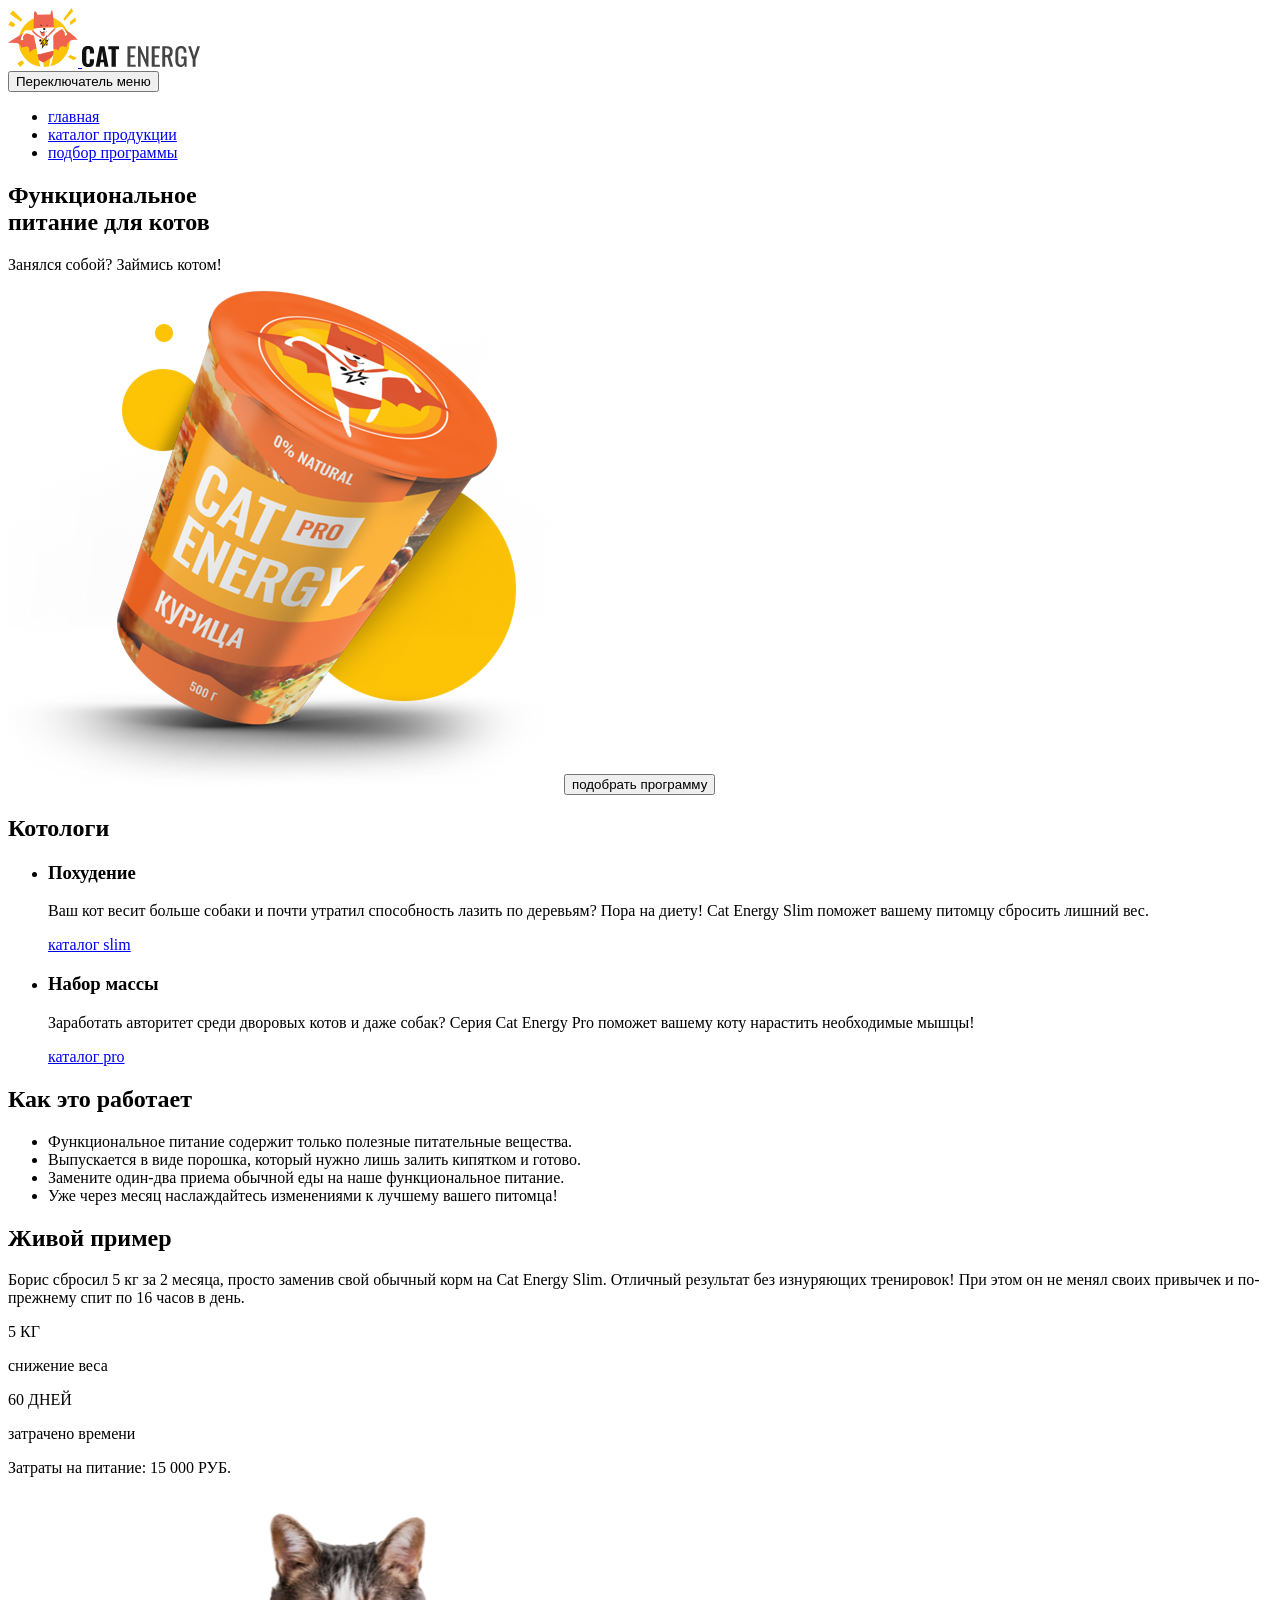
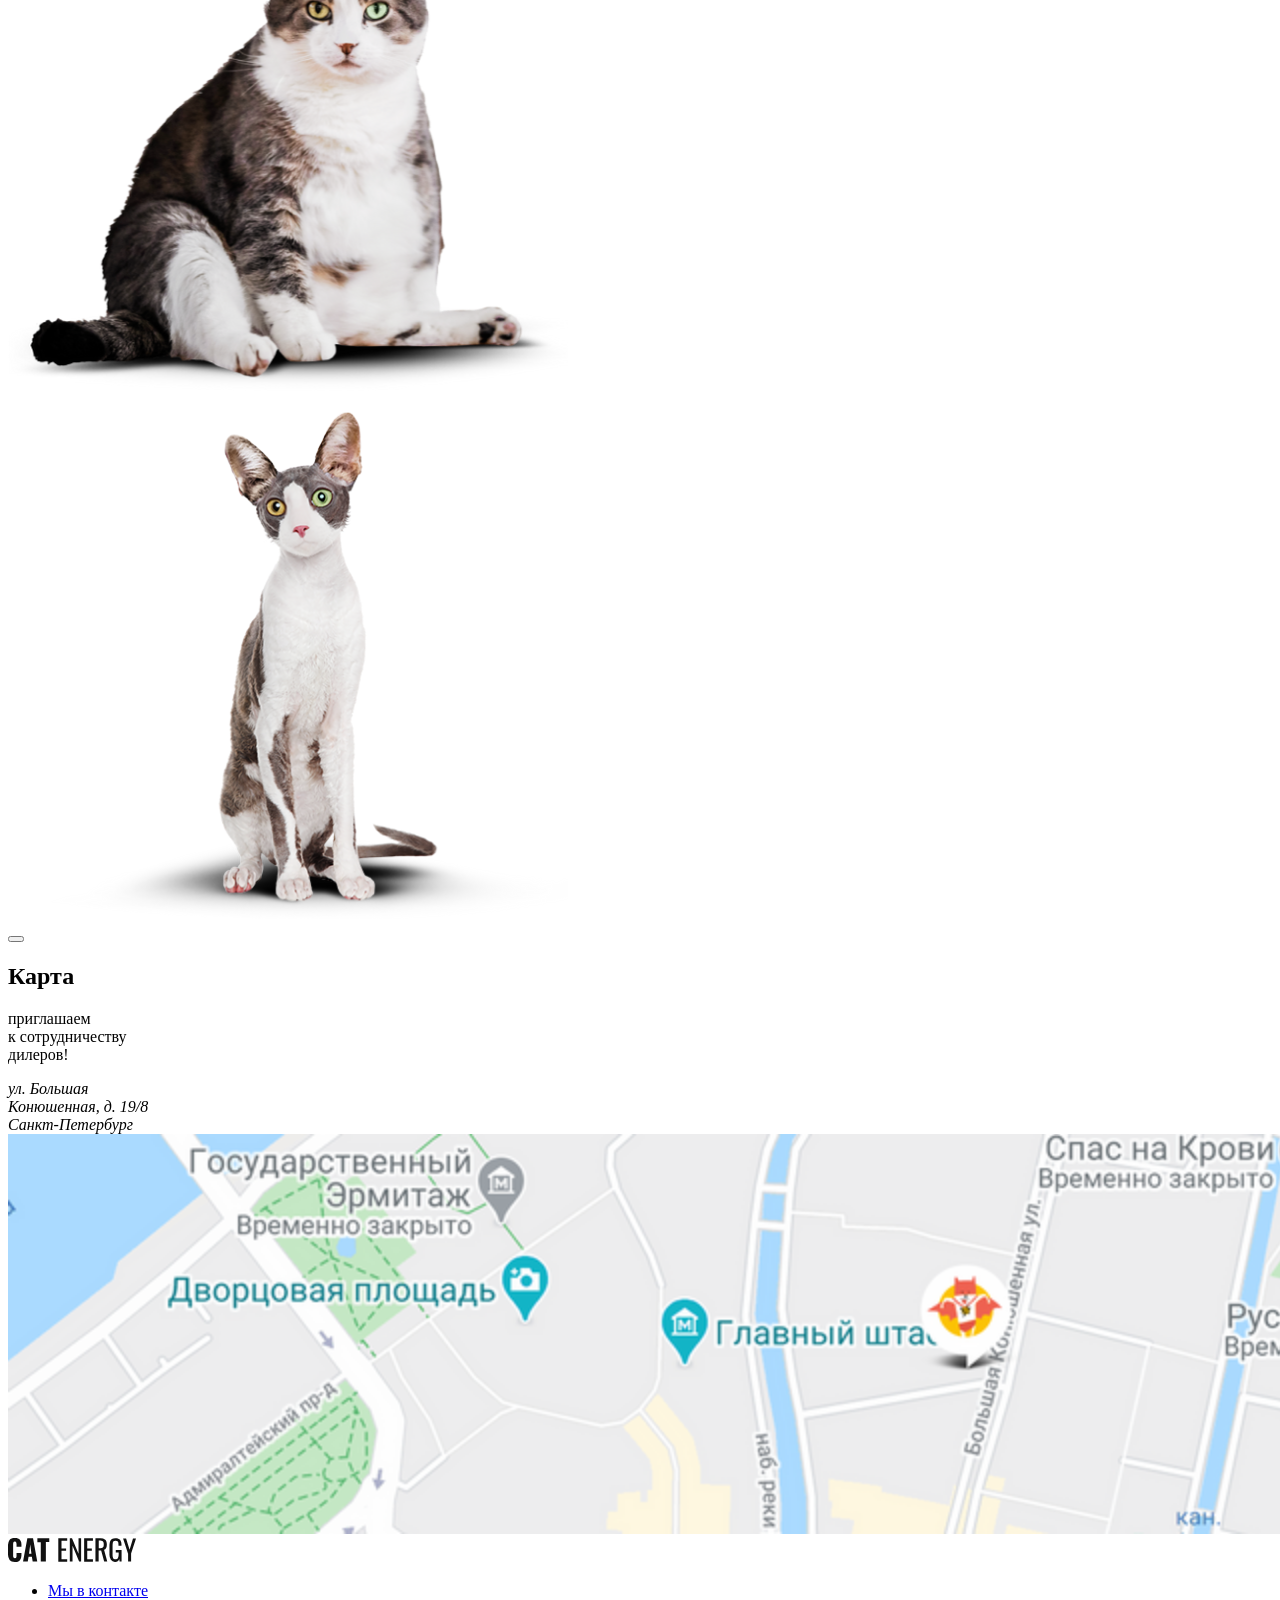
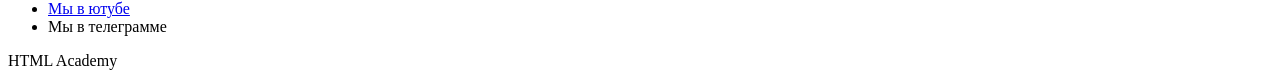
==== source/index.html @ d43487a7 "адаптивно делает микросетку hero-блоку и шапке" ====
<!DOCTYPE html>
<html class="page" lang="ru">

<head>
  <meta charset="UTF-8">
  <title>cat-energy</title>
  <meta name="viewport" content="width=device-width,initial-scale=1">
  <link rel="stylesheet" href="styles/styles.css">
  <script src="scripts/index.js" defer></script>
  <link rel="icon" href="favicon.ico"> <!-- 32×32 -->
  <link rel="icon" href="icons/favicon.svg" type="image/svg+xml">
  <link rel="apple-touch-icon" href="favicons/apple-icon-180x180.png"> <!-- 180×180 -->
  <link rel="manifest" href="manifest.webmanifest">
</head>

<body class="page__body">
  <header class="header">
    <div class="container">
      <nav class="main-nav main-nav__toggle--on">
        <div class="main-nav__logo-container">
          <a class="main-nav__logo-link" href="#">
            <picture>
              <source media="(min-width: 1200px)" width="70" height="59" type="image/svg+xml" srcset="images/cat-logo-desktop.svg">
              <source media="(min-width: 768px)" width="60" height="50" type="image/svg+xml" srcset="images/cat-logo-tablet.svg">
              <img class="header__logo-img" src="images/cat-logo-mobile.svg" alt="логотип сайта" width="33" height="38">
            </picture>
          </a>
          <a class="header__logo-text-link" href="#">
            <picture>
              <source media="(min-width:1200px)" width="118" height="21" type="image/svg+xml" srcset="images/cat-logo-text-desktop.svg">
              <img class="header__logo-text logo-text" src="images/cat-logo-text.svg" alt="текстовый логотип сайта" width="101" height="18">
            </picture>
          </a> <!-- узнать как сделать одной фоткой  -->
        </div>
        <button class="main-nav__toggle" type="button">
          <span class="visually-hidden">
            Переключатель меню
          </span>
        </button>
        <ul class="main-nav__list"> <!-- временно -->
          <li class="main-nav__item main-nav__item--active ">
            <a href="#">
              главная
            </a>
          </li>
          <li class="main-nav__item ">
            <a href="catalog.html">
              каталог продукции
            </a>
          </li>
          <li class="main-nav__item ">
            <a href="#">
              подбор программы
            </a>
          </li>
        </ul>
      </nav>
    </div>
  </header>
  <main class="main-container">
    <section class="choose">
      <div class="container">
        <div class="choose__description">
          <h1 class="choose__title">
            Функциональное <br>
            питание для котов
          </h1>
          <p class="choose__slogon">
            Занялся собой? Займись котом!
          </p>
        </div>
        <picture>
          <source media="(min-width:1200px)" width="552" height="499" type="image/png" srcset="images/cat-feed-desktop@1x.png 1x, images/cat-feed-desktop@2x.png 2x">
          <source media="(min-width:768px)" width="709" height="609" srcset="images/cat-feed-tablet@1x.jpg 1x, images/cat-feed-tablet@2x.jpg 2x" type="image/jpeg">
          <img class="choose__img" src="images/cat-feed-mobile@1x.png" alt="фото корма от магазина" width="280" height="270" srcset="images/cat-feed-mobile@2x.png 2">
        </picture>
        <a class="choose__button-link">
          <button class="choose__button button" type="button">
            подобрать программу
          </button>
        </a>
      </div>
    </section>
    <section class="catalogs">
      <div class="container">
        <h2 class="visually-hidden">
          Котологи
        </h2>
        <ul class="catalogs__list">
          <li class="catalogs__item">
            <h3 class="catalogs__title catalogs__title--thin">
              Похудение
            </h3>
            <p class="catalogs__description">
              Ваш кот весит больше собаки и
              почти утратил способность лазить
              по деревьям? Пора на диету! Cat
              Energy Slim поможет вашему
              питомцу сбросить лишний вес.
            </p>
            <a class="catalogs__link" href="#">каталог slim</a>
          </li>
          <li class="catalogs__item">
            <h3 class="catalogs__title catalogs__title--massive">
              Набор массы
            </h3>
            <p class="catalogs__description">
              Заработать авторитет среди
              дворовых котов и даже собак?
              Серия Cat Energy Pro поможет
              вашему коту нарастить
              необходимые мышцы!
            </p>
            <a class="catalogs__link" href="#">каталог pro</a>
          </li>
        </ul>
      </div>
    </section>
    <section class="advantages">
      <div class="container">
        <h2 class="advantages__title">
          Как это работает
        </h2>
        <ul class="advantages__list">
          <li class="advantages__item advantages__item--nutritious">
            Функциональное питание
            содержит только полезные
            питательные вещества.
          </li>
          <li class="advantages__item advantages__item--water">
            Выпускается в виде порошка,
            который нужно лишь залить
            кипятком и готово.
          </li>
          <li class="advantages__item advantages__item--food">
            Замените один-два приема
            обычной еды на наше
            функциональное питание.
          </li>
          <li class="advantages__item advantages__item--time">
            Уже через месяц
            наслаждайтесь изменениями
            к лучшему вашего питомца!
          </li>
        </ul>
      </div>
    </section>
    <section class="example">
      <div class="container">
        <div class="example__simple-container">
          <h2 class="example__title">
            Живой пример
          </h2>
          <p class="example__description">
            Борис сбросил 5 кг за 2 месяца, просто заменив свой
            обычный корм на Cat Energy Slim.
            Отличный результат без изнуряющих тренировок! При этом он не менял своих привычек
            и по-прежнему спит по 16 часов в день.
          </p>
          <div class="example__container-description">
            <div class="example__indicators">
              <div class="example__indicator example-indicator">
                <p>
                  5 КГ
                </p>
                <span>
                  снижение веса
                </span>
              </div>
              <div class="example__indicator example-indicator">
                <p>
                  60 ДНЕЙ
                </p>
                <span>
                  затрачено времени
                </span>
              </div>
            </div>
            <p class="example__expenses">
              <span> Затраты на питание:</span> <span>15 000 РУБ.</span>
            </p>
          </div>
        </div>
        <div class="example__slids">
          <div class="example__slide">
            <picture>
              <source media="(min-width:768px)" width="560" height="512" srcset="images/thick-cat-example@1x.png 1x, images/thick-cat-example@2x.png 2x" type="image/png">
              <img class="example__slide-img" src="images/thick-cat-example-mobile@1x.png" width="280" height="256" alt="Кот до похудения" srcset="images/thick-cat-example-mobile@2x.png 2x">
              <picture>
          </div>
          <div class="example__slide">
            <picture>
              <source media="(min-width:768px)" width="560" height="512" srcset="images/skinny-cat-example@1x.png 1x, images/skinny-cat-example@2x.png 2x" type="image/png">
              <img class="example__slide-img" src="images/skinny-cat-example-mobile@1x.png" width="280" height="256" alt="Кот после похудения" srcset="images/skinny-cat-example-mobile@2x.png 2x">
            </picture>
          </div>
          <button class="example__slides-button button" type="button">
        </div>
      </div>
    </section>
    <section class="location">
      <div class="container">
        <h2 class="visually-hidden">Карта</h2>
        <div class="location__conteiner-description">
          <p class="location__description">
            приглашаем <br>к сотрудничеству <br>дилеров!
          </p>
          <address class="location__adress">
            ул. Большая <br>
            Конюшенная, д. 19/8 <br>
            Санкт-Петербург <br>
          </address>
        </div>
      </div>
      <picture>
        <source media="(min-width:1200px)" width="1440" height="400" srcset="images/map-desktop@1x.png 1x, images/map-desktop@2x.png 2x" type="image/png">
        <source media="(min-width:768px)" width="768" height="400" srcset="images/map-tablet@1x.png 1x, images/map-tablet@2x.png 2x" type="image/png">
        <img class="location__map" src="images/map-mobile@1x.jpg" srcset="images/map-mobile@2x.jpg 2x" width="320" height="362" alt="карта питера с отмеченным магазином">
      </picture>
    </section>
  </main>
  <footer class="main-footer">
    <div class="container">
      <a class="main-footer__logo-text-link logo-text" href="#">
        <img class="main-footer__logo-text" src="images/cat-logo-text-footer.svg" alt="текстовый логотип сайта" width="128" height="24">
      </a>
      <ul class="social-list main-footer__social-list">
        <li class="social-list__item">
          <a class="social-list__link social-list-link--vkontakte" href="#">
            <span class="visually-hidden">Мы в контакте</span>
          </a>
        </li>
        <li class="social-list__item">
          <a class="social-list__link social-list-link--youtube" href="#">
            <span class="visually-hidden">Мы в ютубе</span>
          </a>
        </li>
        <li class="social-list__item">
          <a class="social-list__link social-list-link--telegram" hтзref="#">
            <span class="visually-hidden">Мы в телеграмме</span>
          </a>
        </li>
      </ul>
      <a class="main-footer__logo-link main-footer-logo-link">
        HTML Academy
      </a>
    </div>
  </footer>

  <script src="script.js"></script>
</body>

</html>
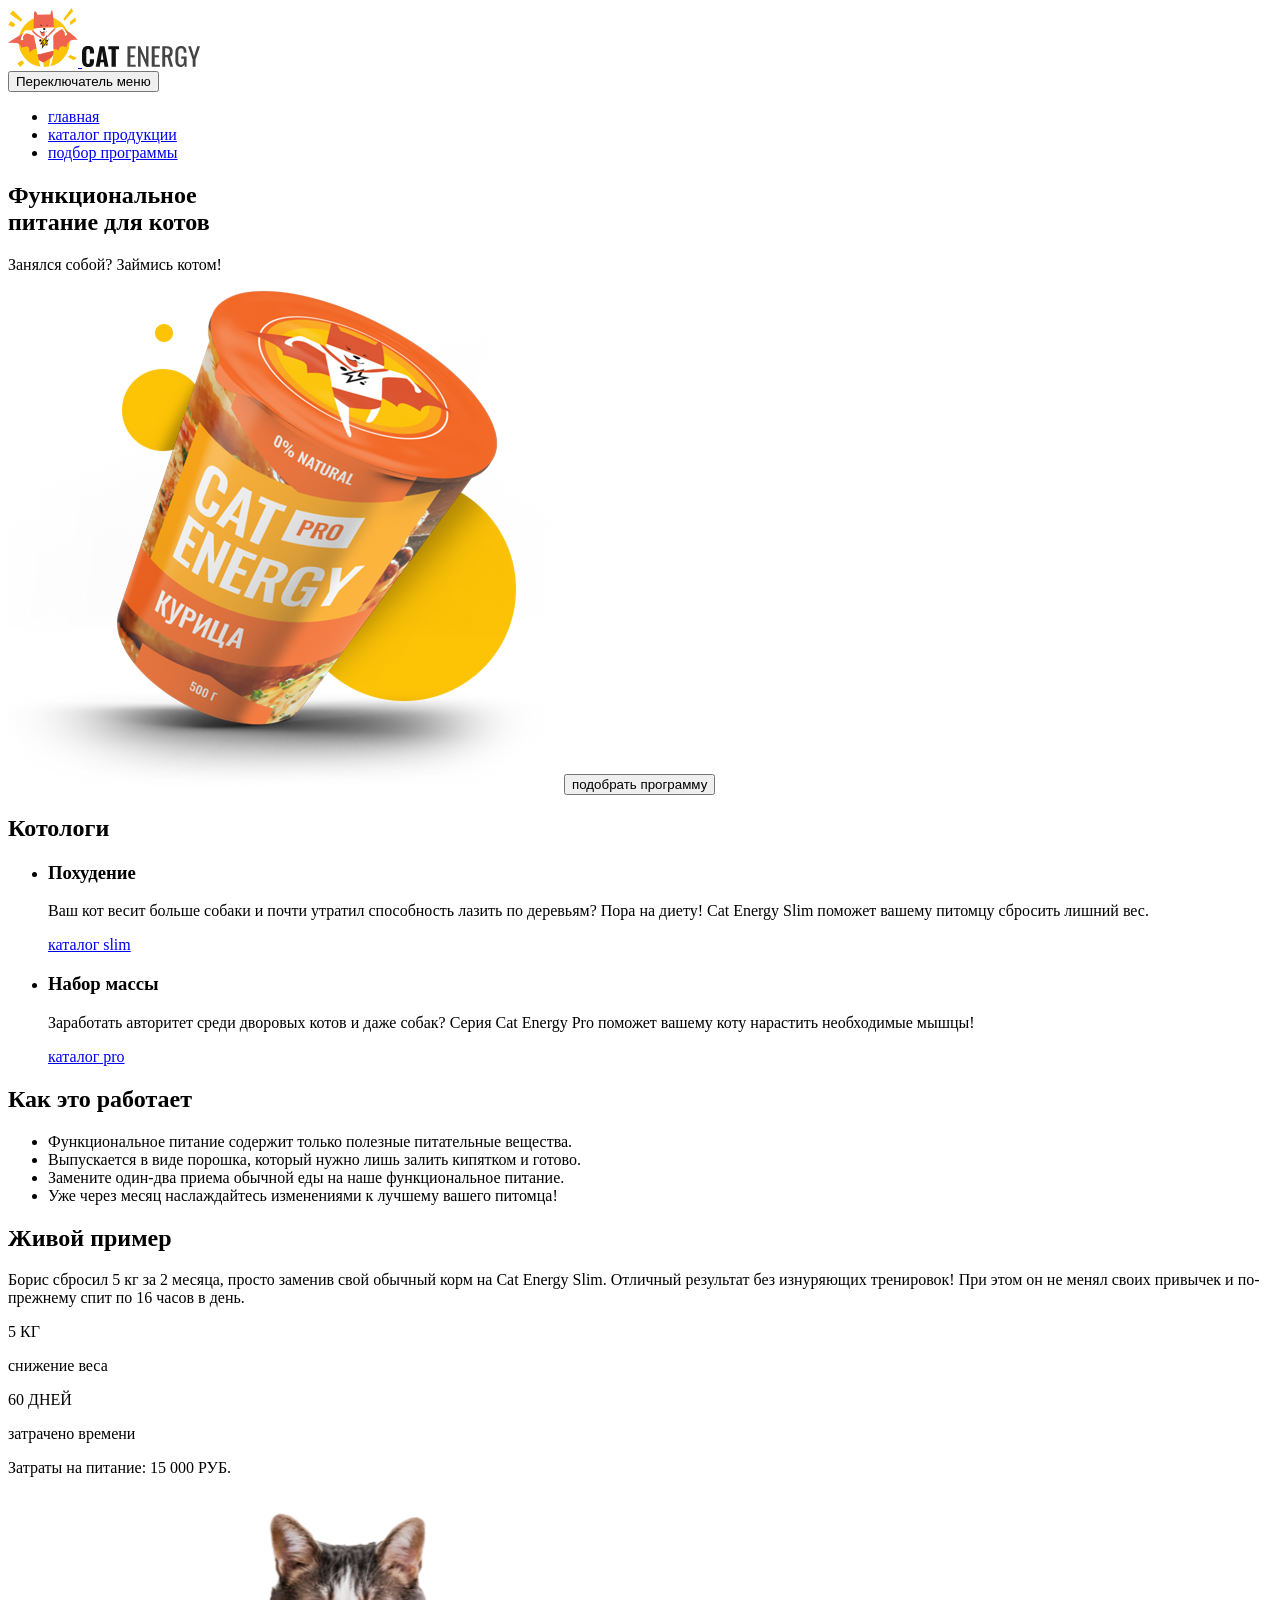
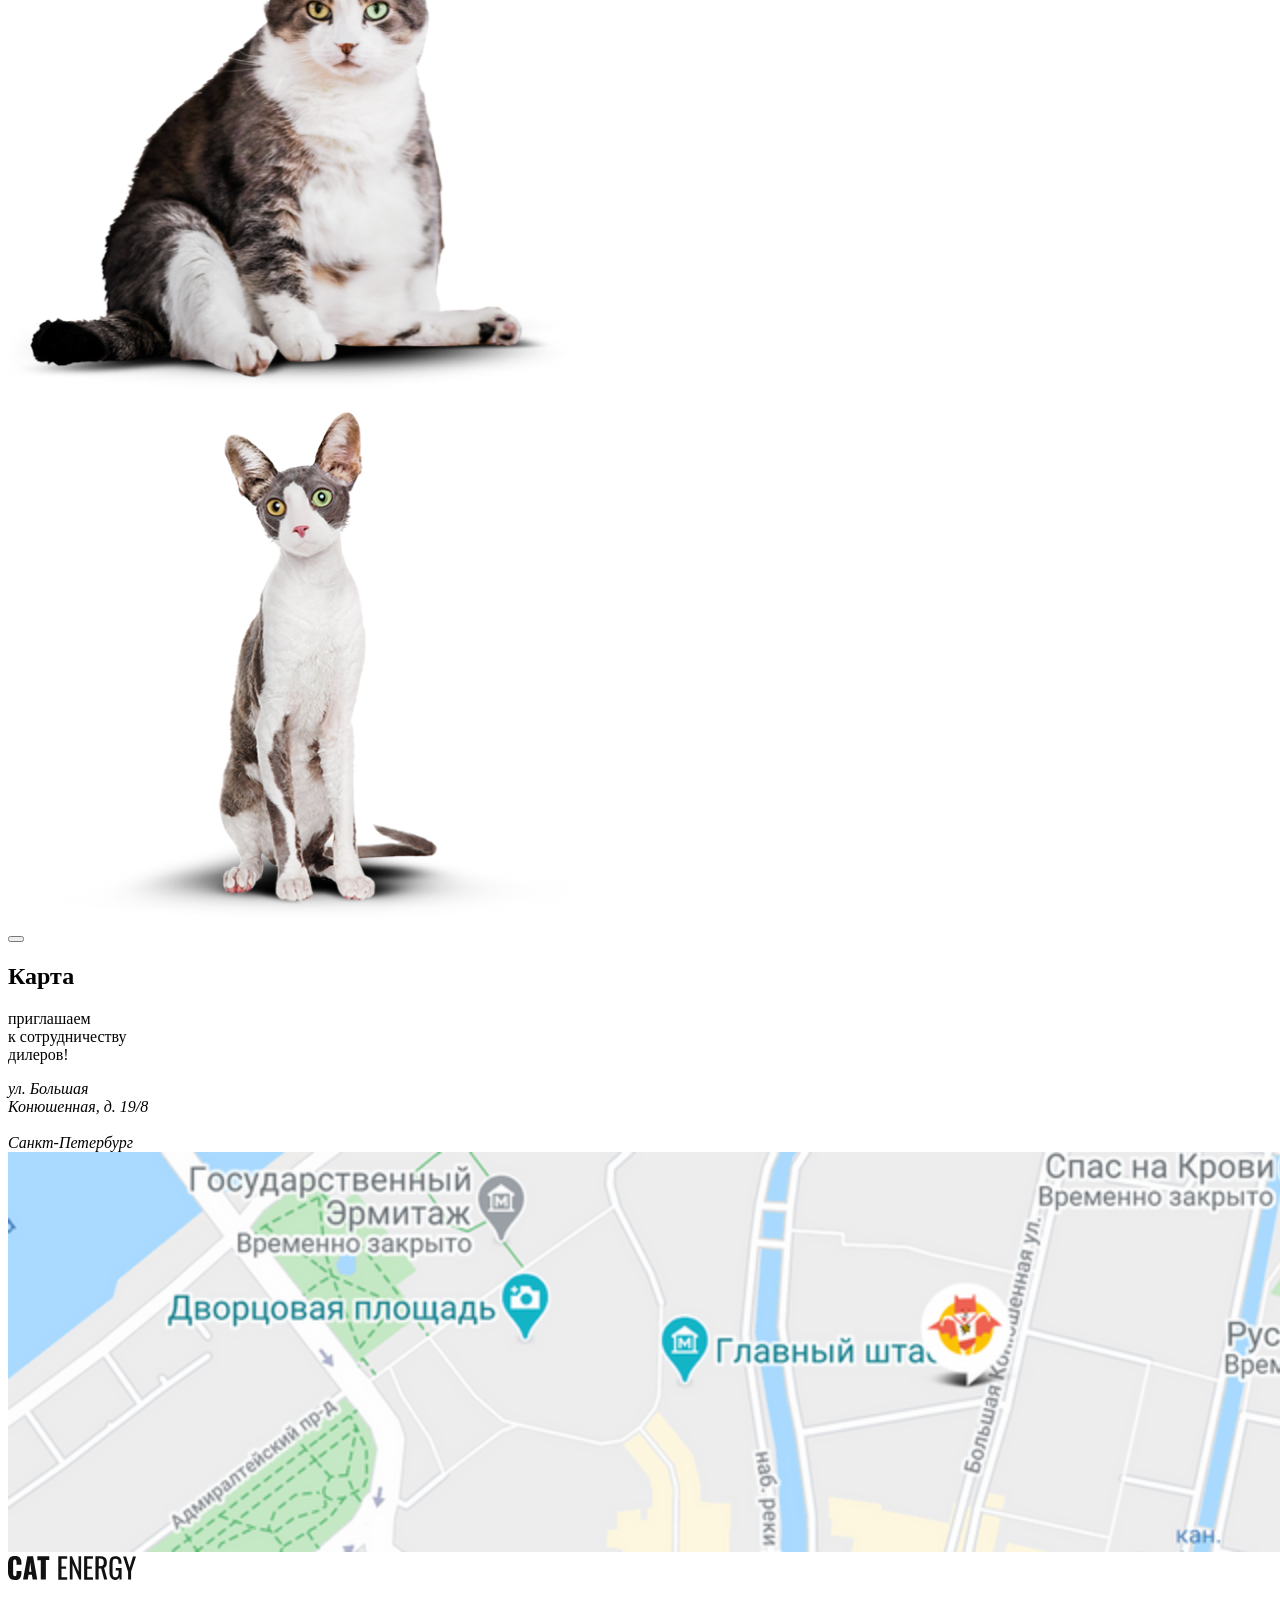
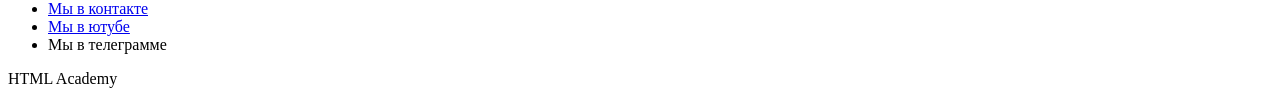
==== commit 5e9d212d: "доделывает микросетку страницы  основной" ====
--- a/source/index.html
+++ b/source/index.html
@@ -208,7 +208,8 @@
           <address class="location__adress">
             ул. Большая <br>
             Конюшенная, д. 19/8 <br>
-            Санкт-Петербург <br>
+            <br>
+            Санкт-Петербург
           </address>
         </div>
       </div>
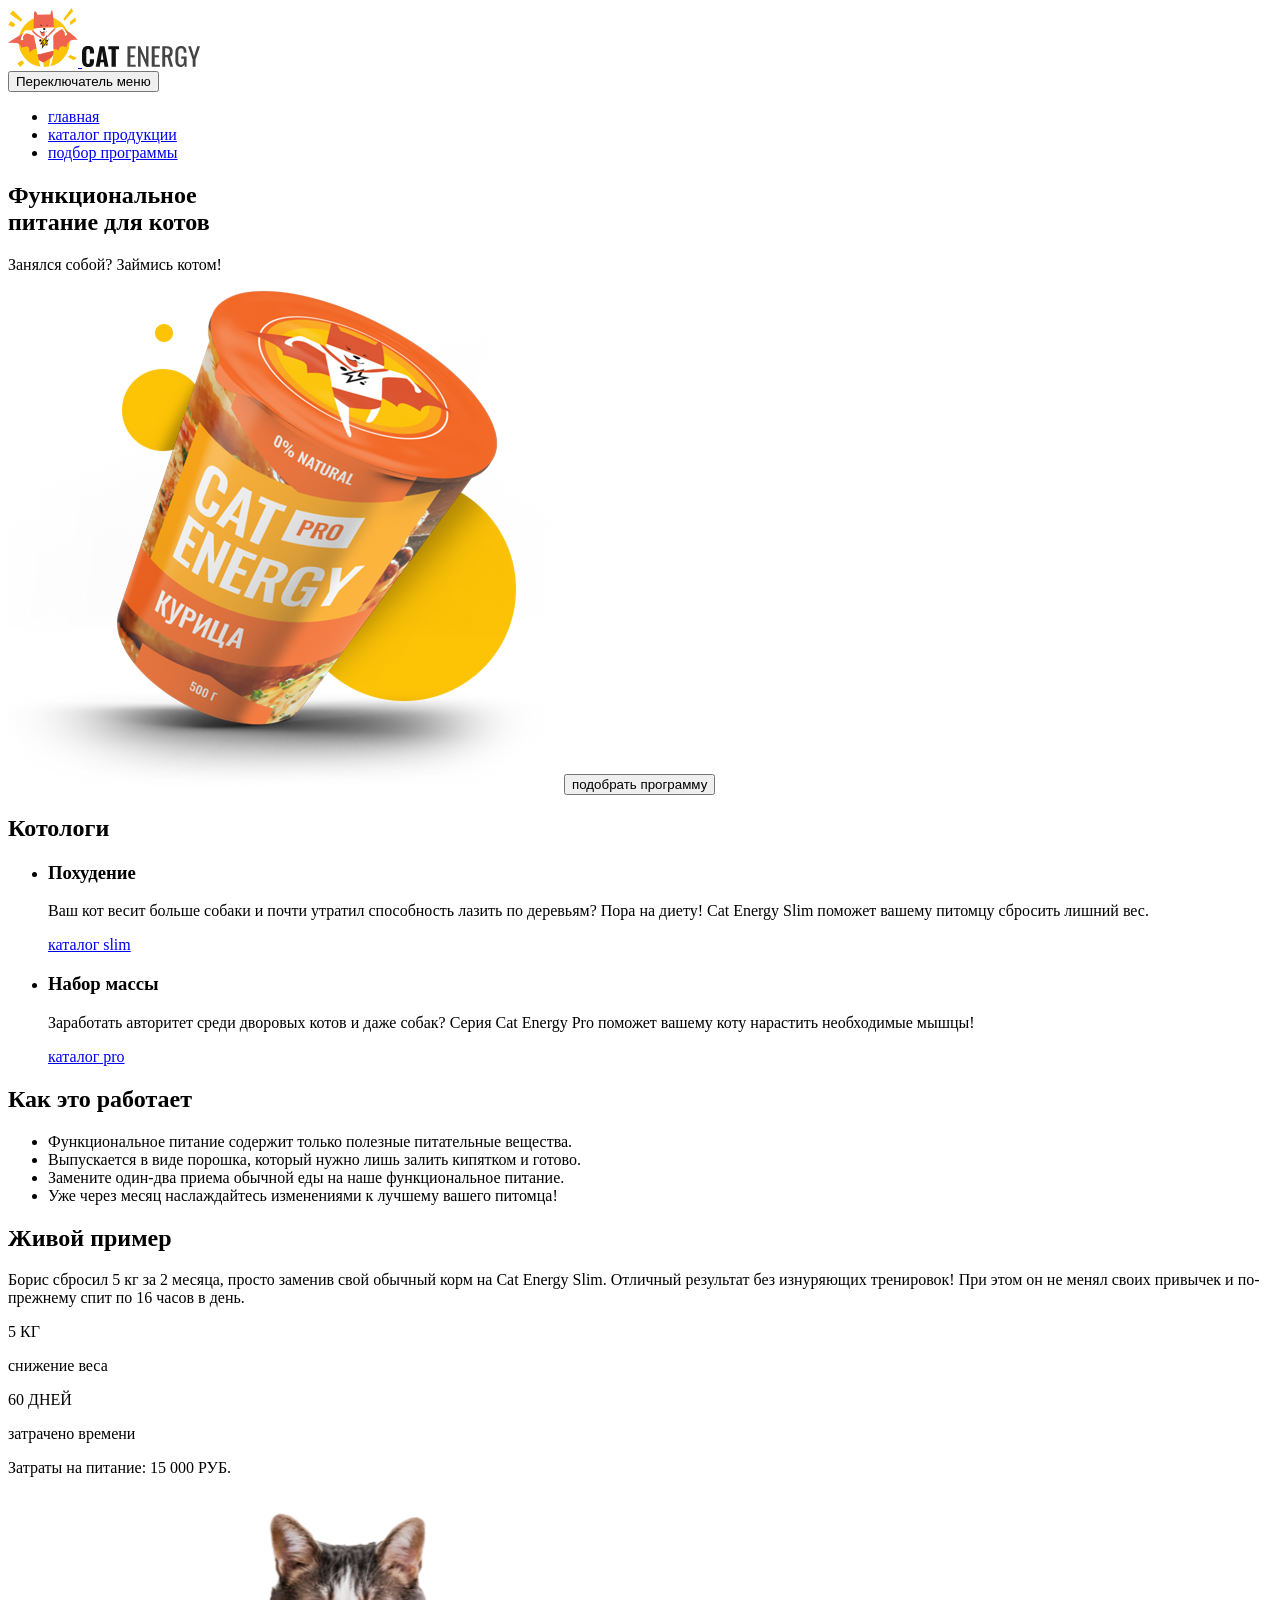
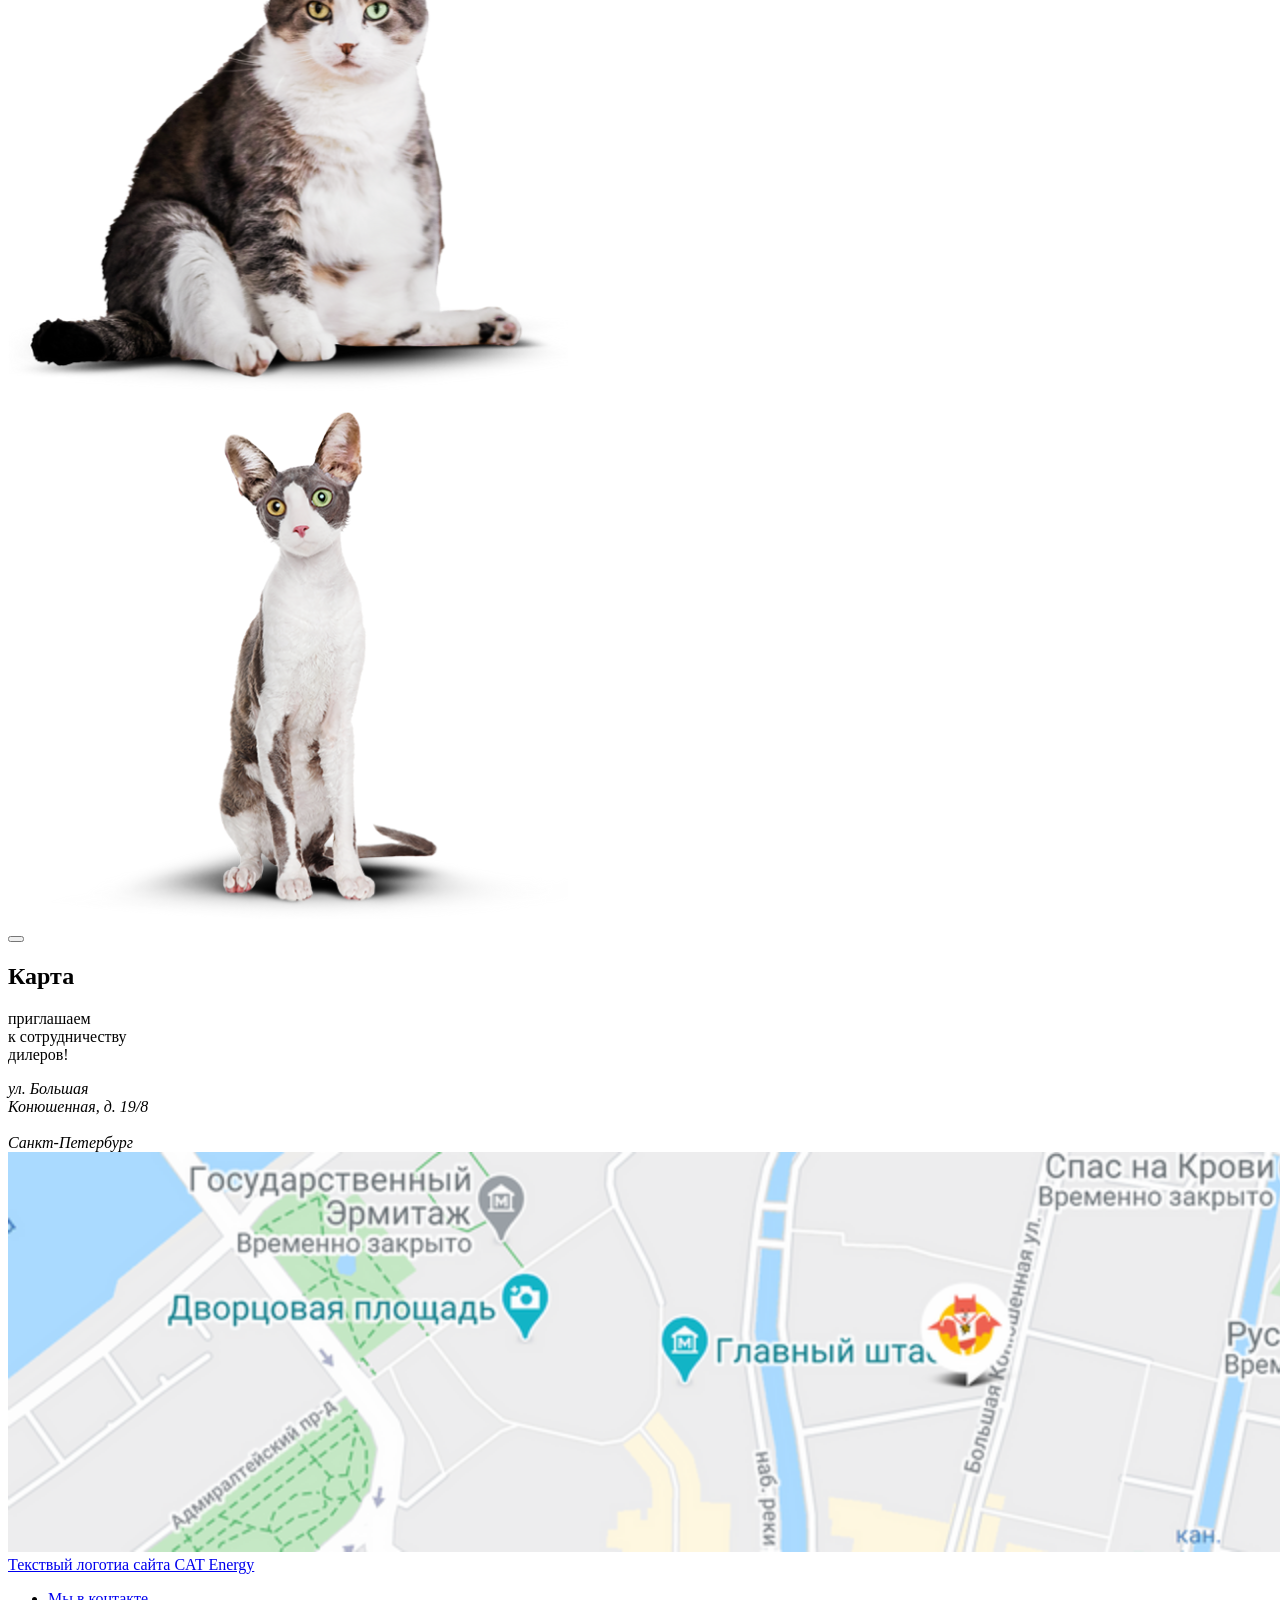
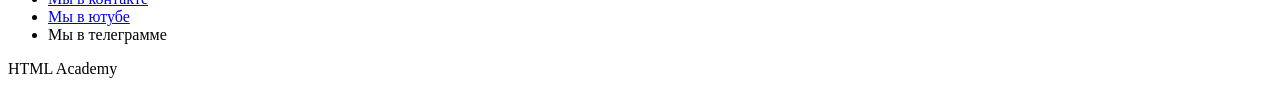
==== commit 19f22a2c: "дает состояние элементом на главной и странице каталога" ====
--- a/source/index.html
+++ b/source/index.html
@@ -16,7 +16,7 @@
 <body class="page__body">
   <header class="header">
     <div class="container">
-      <nav class="main-nav main-nav__toggle--on">
+      <nav class="main-nav main-nav--on">
         <div class="main-nav__logo-container">
           <a class="main-nav__logo-link" href="#">
             <picture>
@@ -186,15 +186,15 @@
             <picture>
               <source media="(min-width:768px)" width="560" height="512" srcset="images/thick-cat-example@1x.png 1x, images/thick-cat-example@2x.png 2x" type="image/png">
               <img class="example__slide-img" src="images/thick-cat-example-mobile@1x.png" width="280" height="256" alt="Кот до похудения" srcset="images/thick-cat-example-mobile@2x.png 2x">
-              <picture>
+            </picture>
           </div>
-          <div class="example__slide">
+          <div class="example__slide example__slide--before">
             <picture>
               <source media="(min-width:768px)" width="560" height="512" srcset="images/skinny-cat-example@1x.png 1x, images/skinny-cat-example@2x.png 2x" type="image/png">
               <img class="example__slide-img" src="images/skinny-cat-example-mobile@1x.png" width="280" height="256" alt="Кот после похудения" srcset="images/skinny-cat-example-mobile@2x.png 2x">
             </picture>
           </div>
-          <button class="example__slides-button button" type="button">
+          <button class="example__slides-button button" type="button"></button>
         </div>
       </div>
     </section>
@@ -223,7 +223,7 @@
   <footer class="main-footer">
     <div class="container">
       <a class="main-footer__logo-text-link logo-text" href="#">
-        <img class="main-footer__logo-text" src="images/cat-logo-text-footer.svg" alt="текстовый логотип сайта" width="128" height="24">
+        <span class="visually-hidden">Текствый логотиа сайта CAT Energy</span>
       </a>
       <ul class="social-list main-footer__social-list">
         <li class="social-list__item">
@@ -247,8 +247,6 @@
       </a>
     </div>
   </footer>
-
-  <script src="script.js"></script>
 </body>
 
 </html>
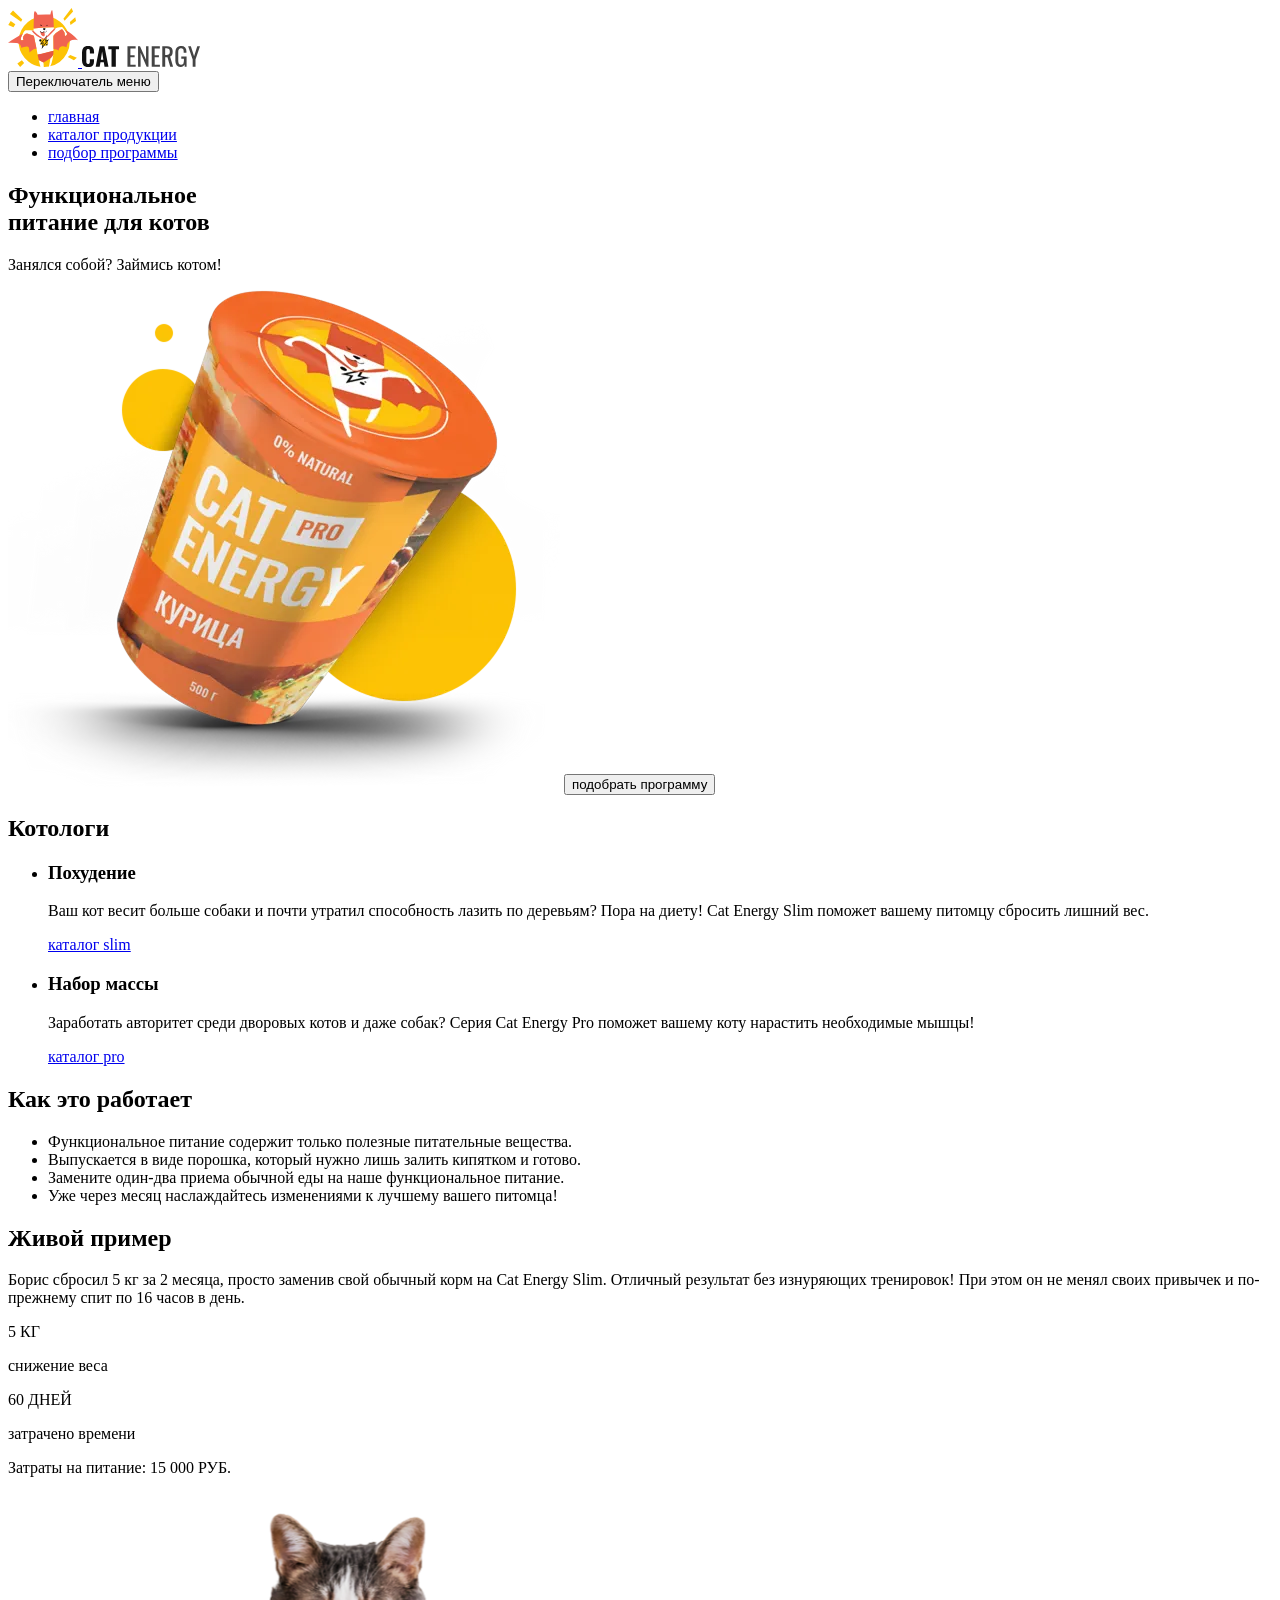
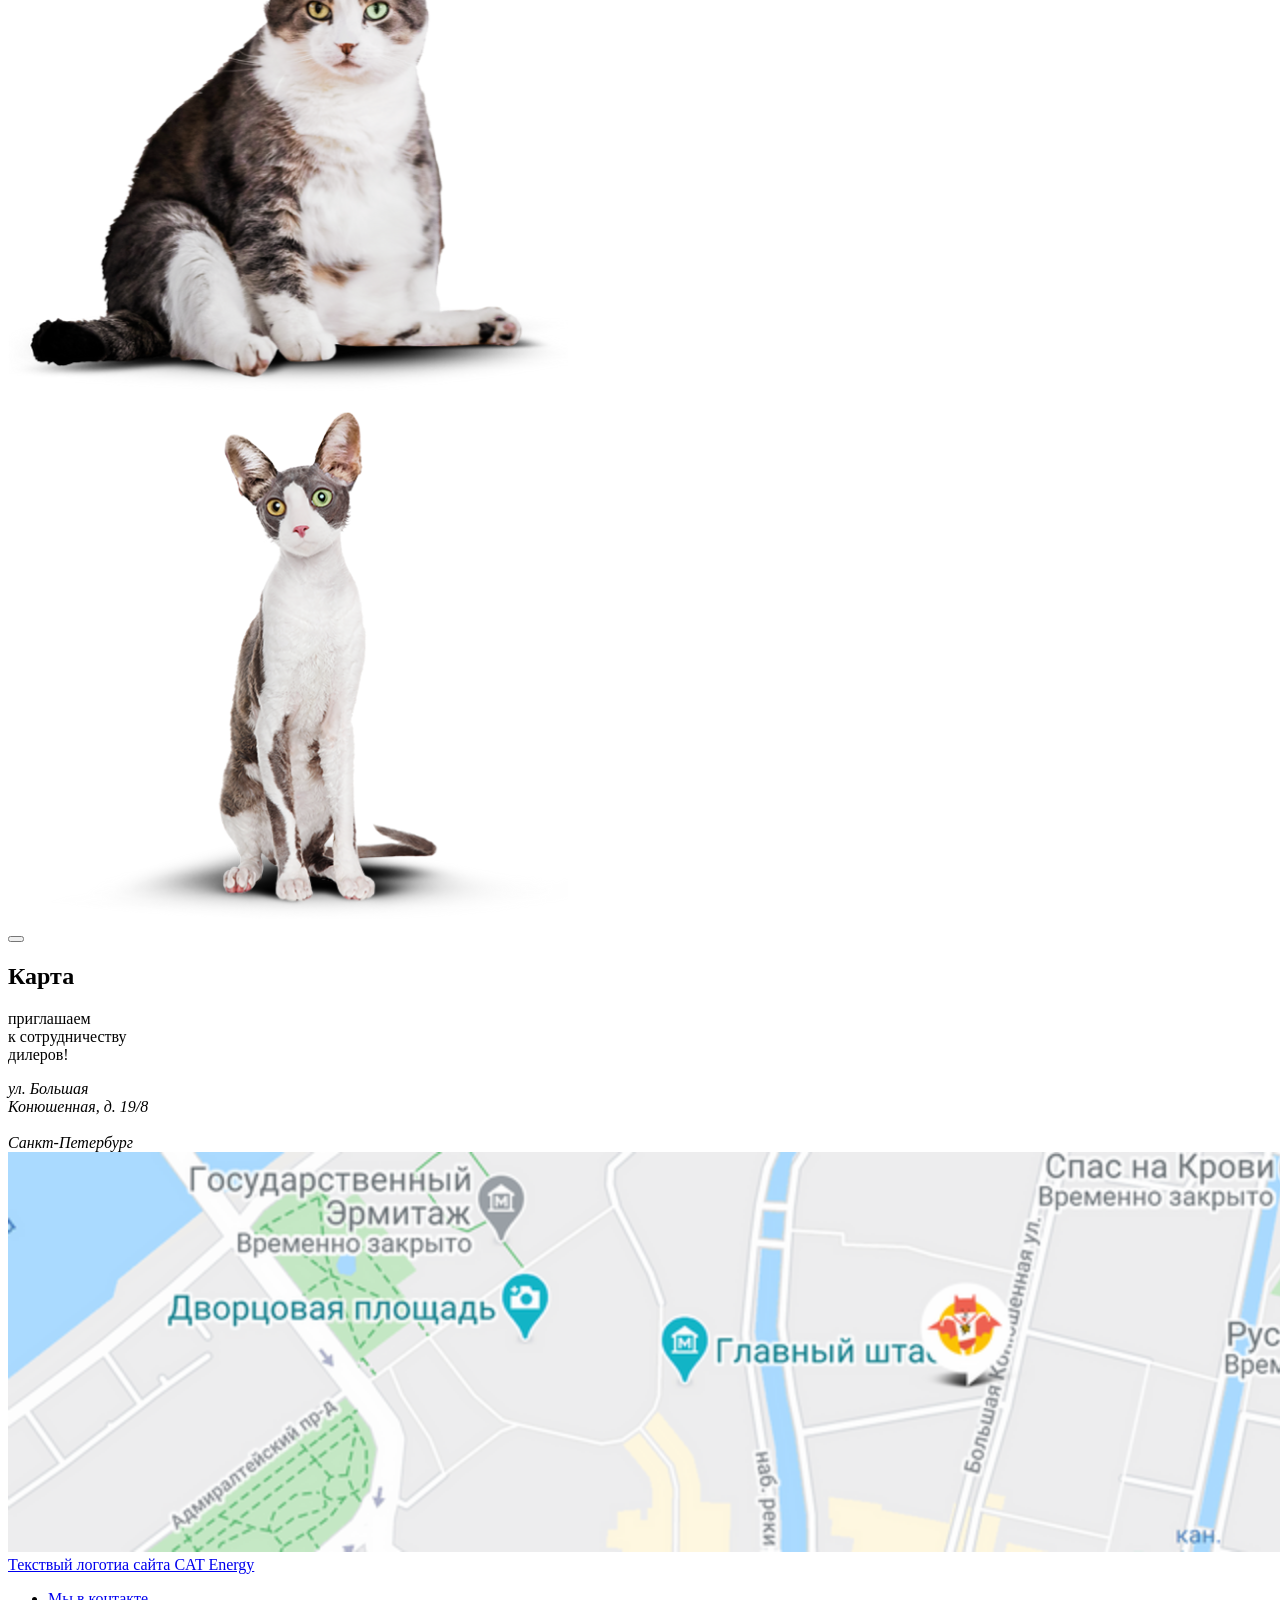
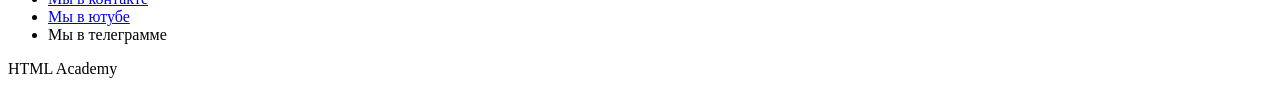
==== commit fdc33edf: "подключает формат webp к одной фотке" ====
--- a/source/index.html
+++ b/source/index.html
@@ -70,6 +70,10 @@
           </p>
         </div>
         <picture>
+          <source type="image/webp" media="(min-width:1200px)" width="552" height="499" srcset="images/cat-feed-desktop@1x.webp 1x, images/cat-feed-desktop@2x.webp 2x">
+          <source type="image/webp" media="(min-width:768px)" width="709" height="609" srcset="images/cat-feed-tablet@1x.webp 1x, images/cat-feed-tablet@2x.webp 2x">
+          <source type="image/webp" width="280" height="270" srcset="images/cat-feed-mobile@1x.webp 1x, images/cat-feed-mobile@2x.webp 2x">
+
           <source media="(min-width:1200px)" width="552" height="499" type="image/png" srcset="images/cat-feed-desktop@1x.png 1x, images/cat-feed-desktop@2x.png 2x">
           <source media="(min-width:768px)" width="709" height="609" srcset="images/cat-feed-tablet@1x.jpg 1x, images/cat-feed-tablet@2x.jpg 2x" type="image/jpeg">
           <img class="choose__img" src="images/cat-feed-mobile@1x.png" alt="фото корма от магазина" width="280" height="270" srcset="images/cat-feed-mobile@2x.png 2">
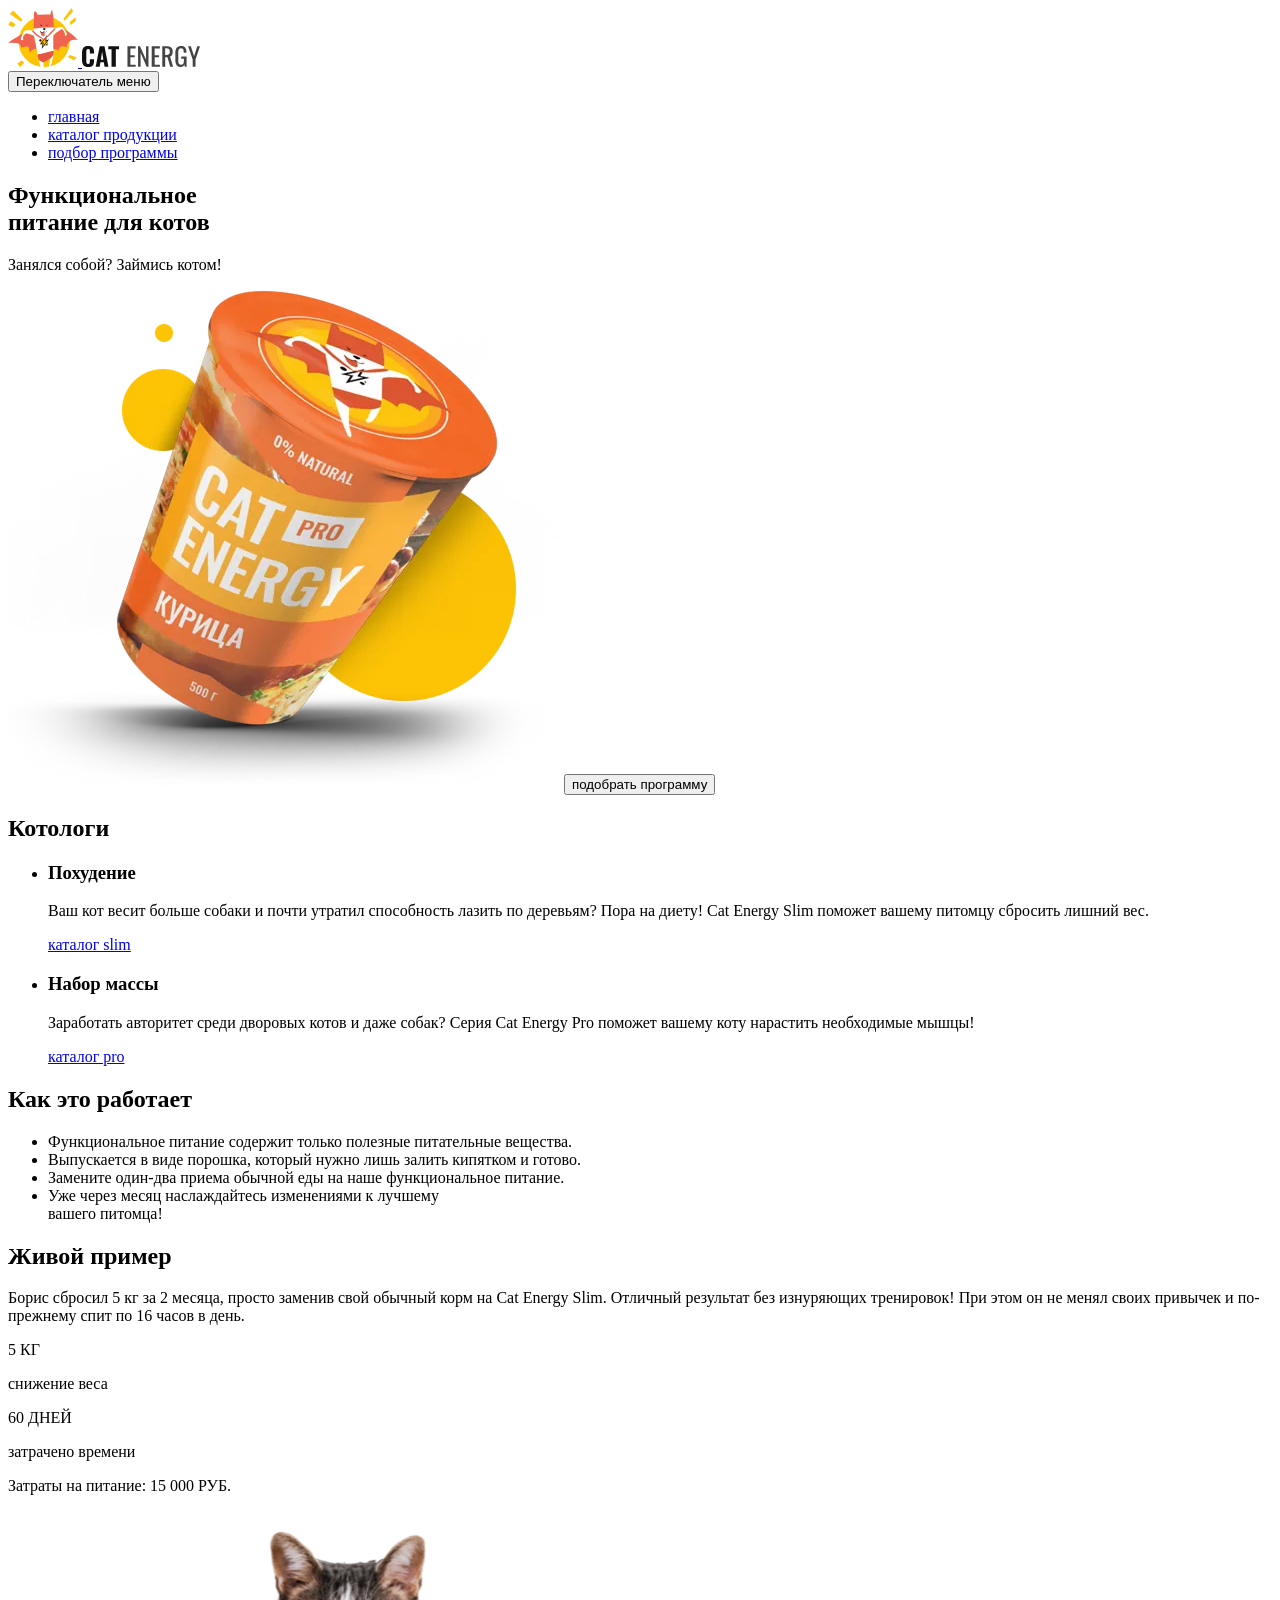
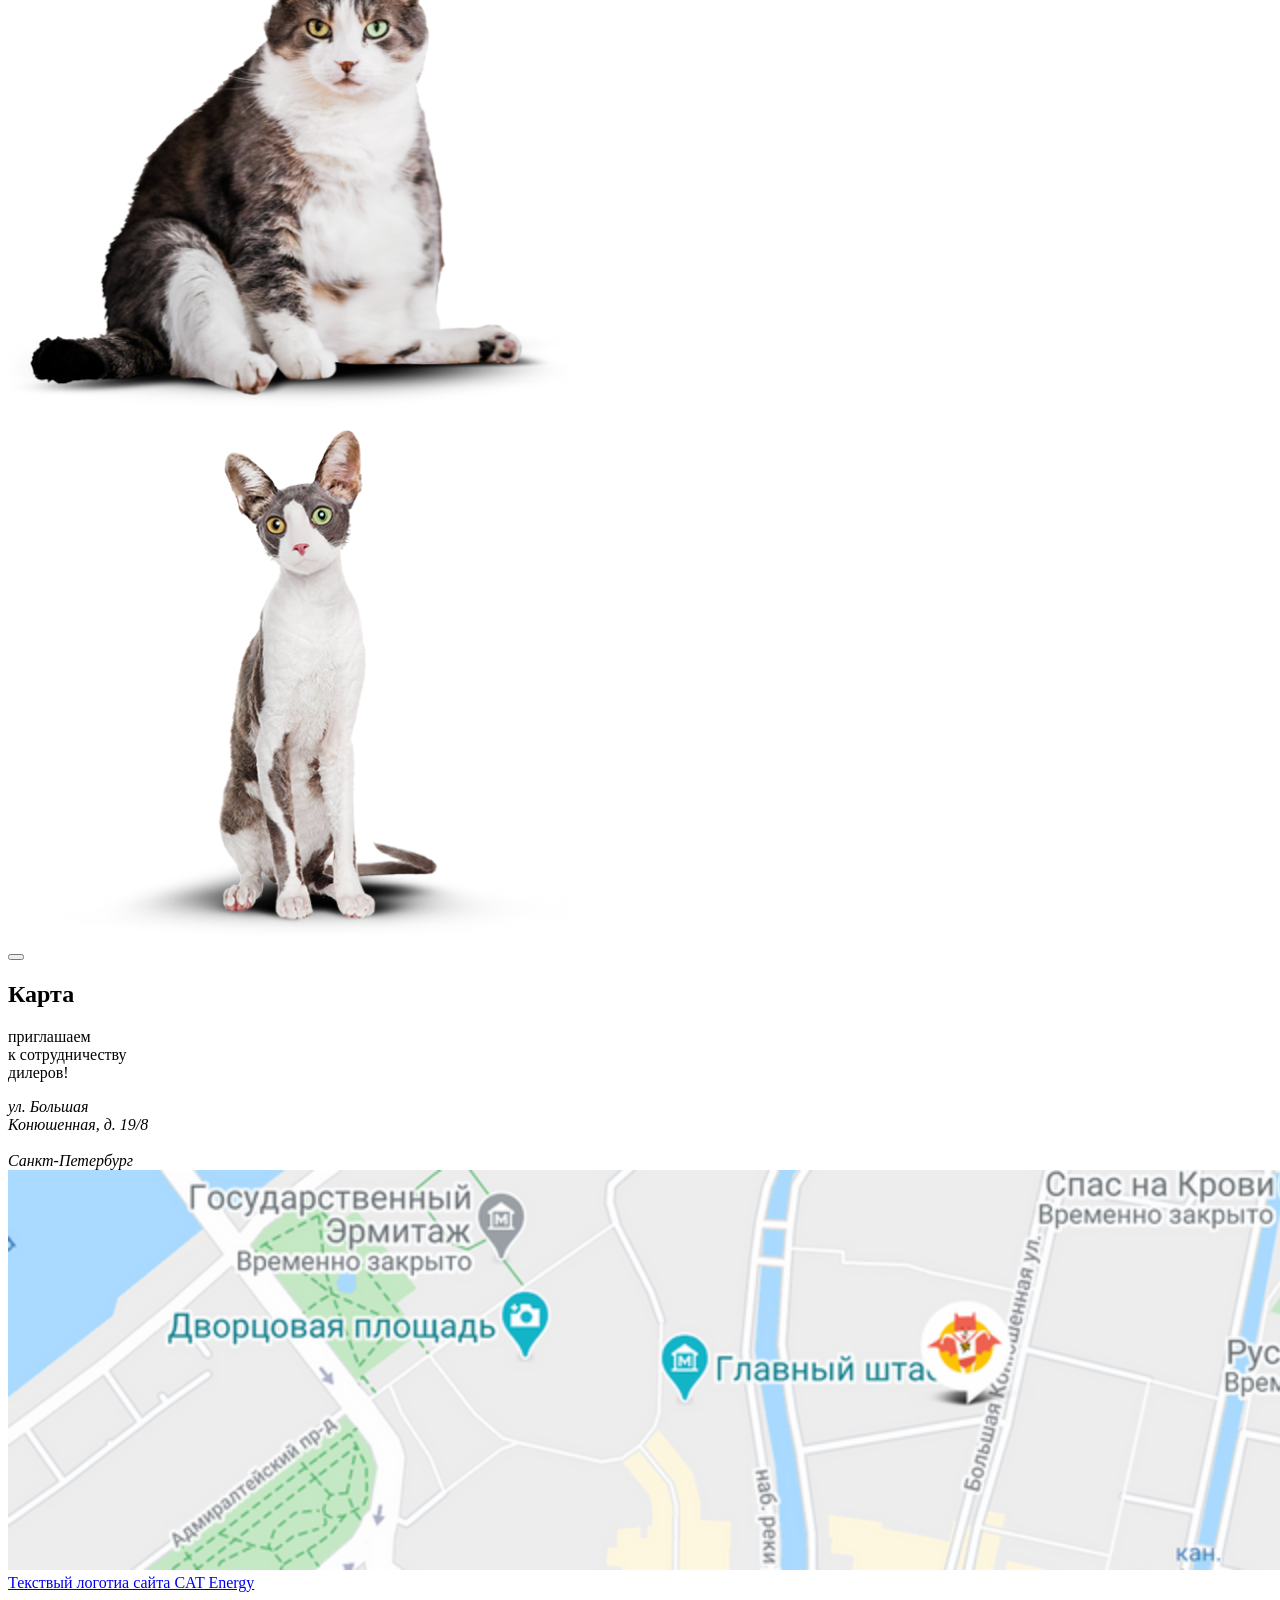
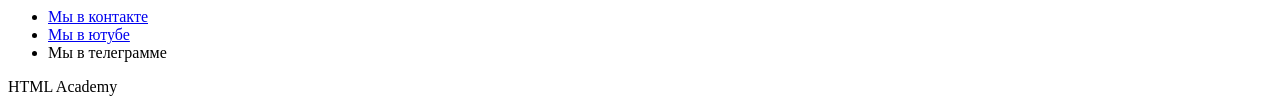
==== commit 86bf8924: "подгоняет под pixel perfect планшетную версию сайта" ====
--- a/source/index.html
+++ b/source/index.html
@@ -115,7 +115,7 @@
               вашему коту нарастить
               необходимые мышцы!
             </p>
-            <a class="catalogs__link" href="#">каталог pro</a>
+            <a class="catalogs__link catalogs__link--massive" href="#">каталог pro</a>
           </li>
         </ul>
       </div>
@@ -144,7 +144,7 @@
           <li class="advantages__item advantages__item--time">
             Уже через месяц
             наслаждайтесь изменениями
-            к лучшему вашего питомца!
+            к лучшему <br>вашего питомца!
           </li>
         </ul>
       </div>
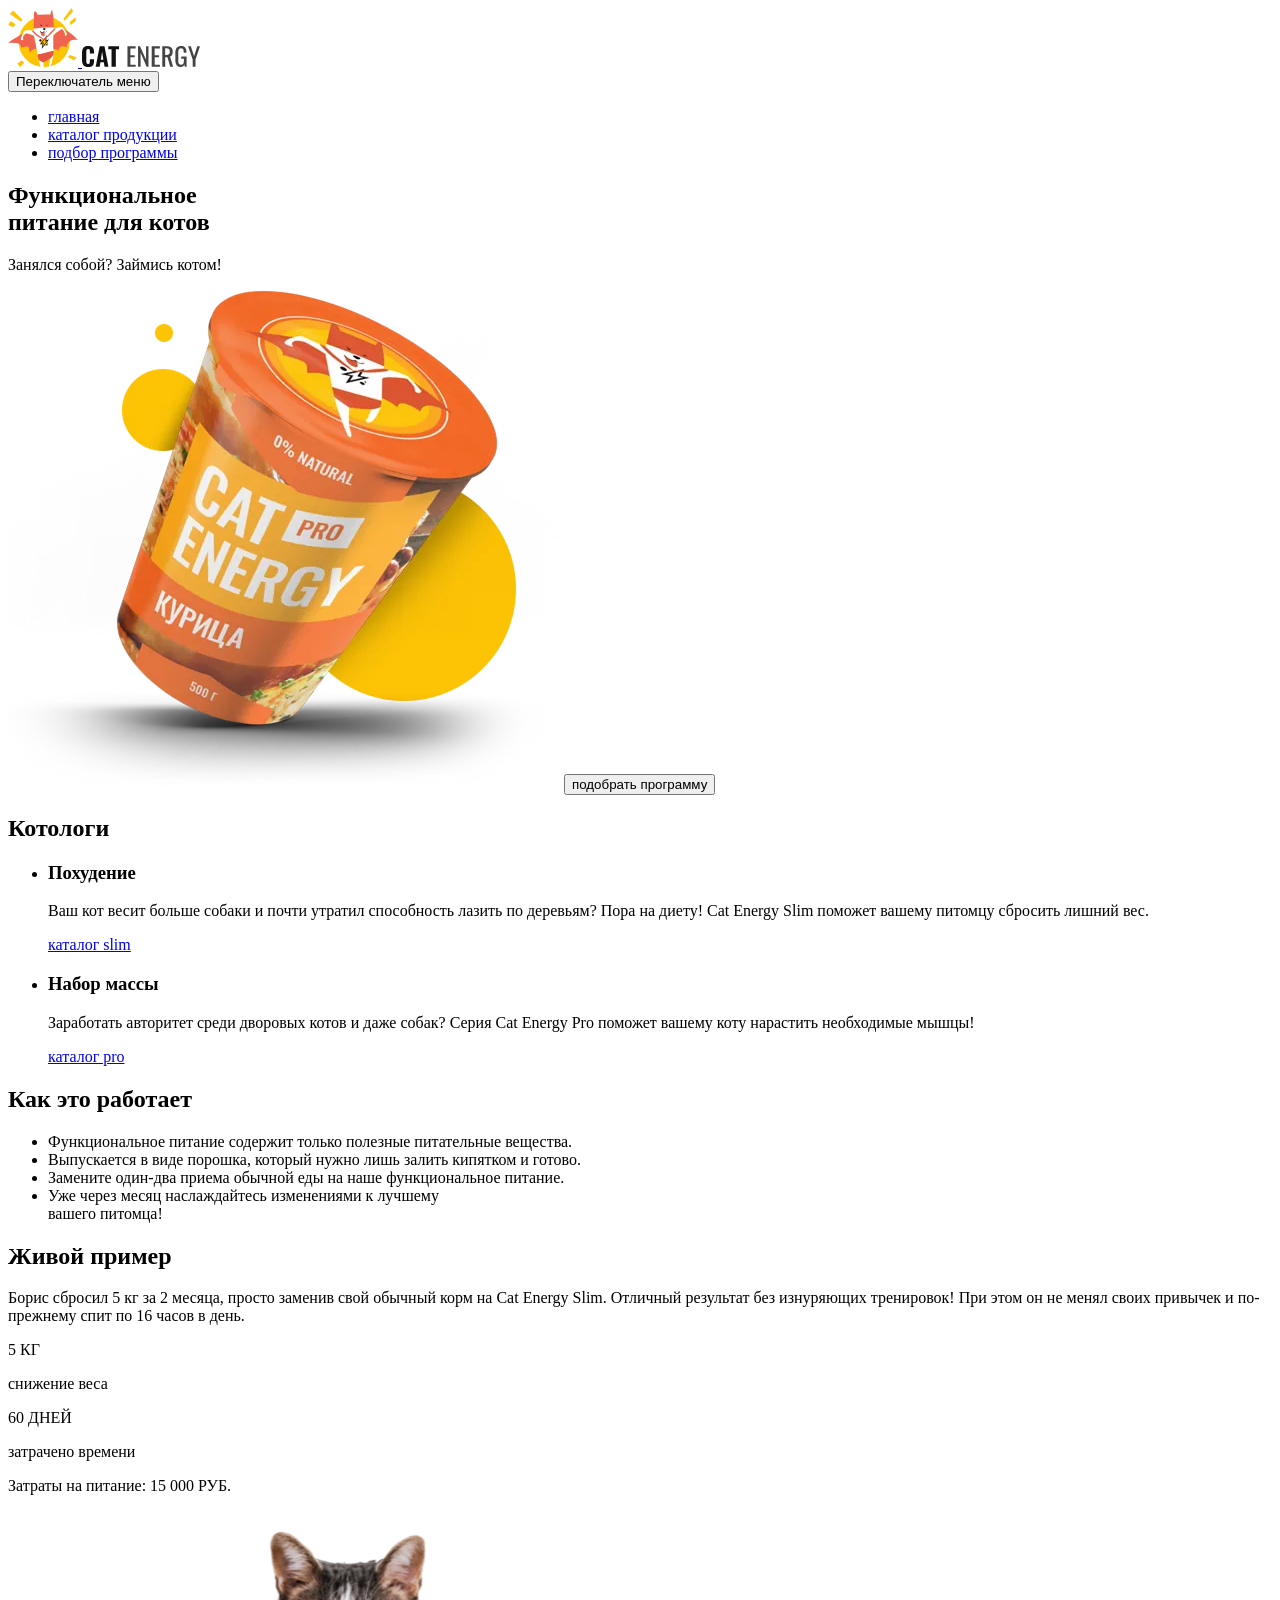
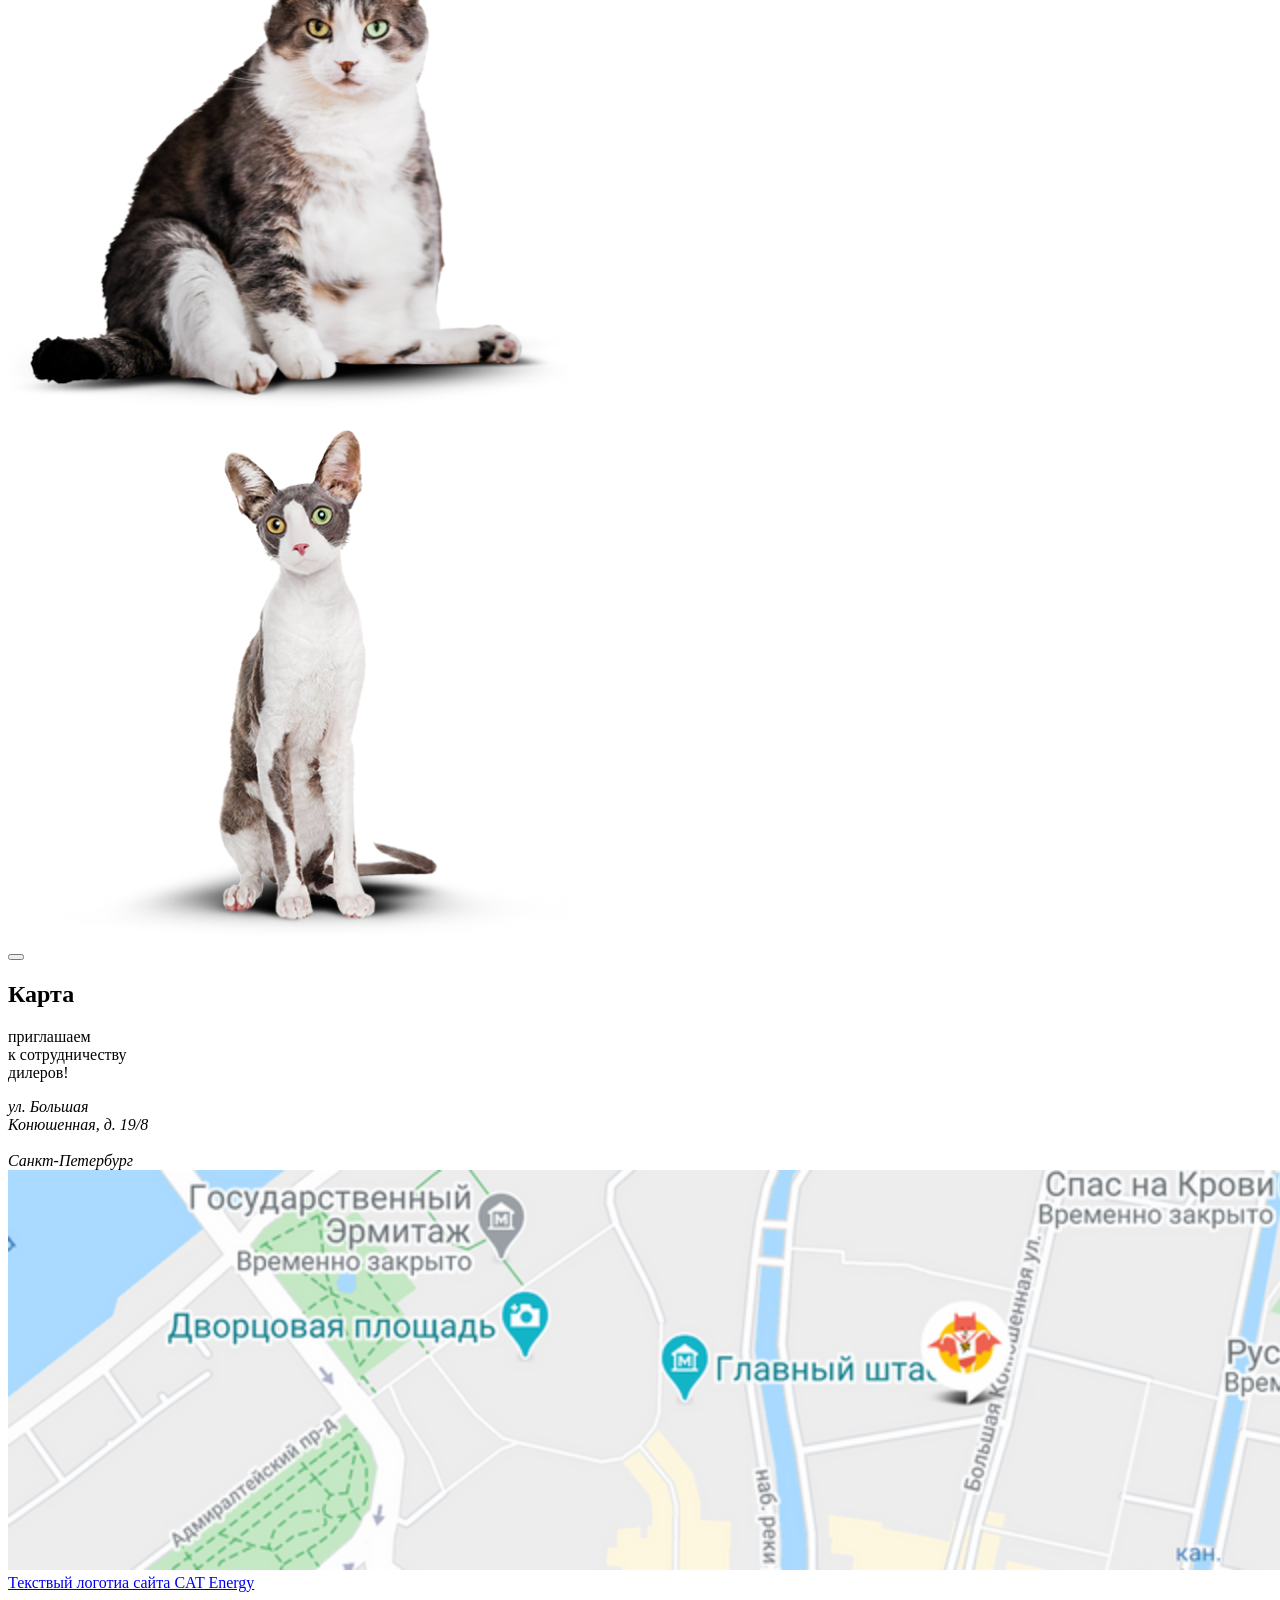
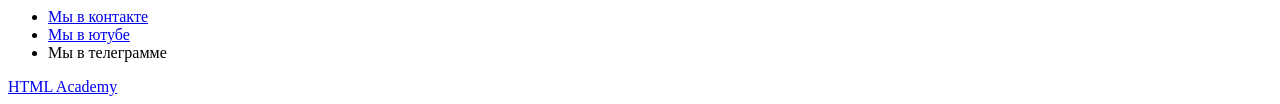
==== commit 8c2d7f6d: "форматирует код" ====
--- a/source/index.html
+++ b/source/index.html
@@ -7,18 +7,20 @@
   <meta name="viewport" content="width=device-width,initial-scale=1">
   <link rel="stylesheet" href="styles/styles.css">
   <script src="scripts/index.js" defer></script>
-  <link rel="icon" href="favicon.ico"> <!-- 32×32 -->
+  <link rel="icon" href="favicon.ico">
   <link rel="icon" href="icons/favicon.svg" type="image/svg+xml">
-  <link rel="apple-touch-icon" href="favicons/apple-icon-180x180.png"> <!-- 180×180 -->
+  <link rel="apple-touch-icon" href="favicons/apple-icon-180x180.png">
   <link rel="manifest" href="manifest.webmanifest">
+  <link rel="preload" href="fonts/lato/Lato-Regular.woff2" as="font" type="font/woff2" crossorigin="anonymous">
+  <link rel="preload" href="fonts/oswald/oswaldregular.woff2" as="font" type="font/woff2" crossorigin="anonymous">
 </head>
 
 <body class="page__body">
-  <header class="header">
+  <header class="header" data-test="header">
     <div class="container">
       <nav class="main-nav main-nav--on">
         <div class="main-nav__logo-container">
-          <a class="main-nav__logo-link" href="#">
+          <a class="main-nav__logo-link" href="index.html">
             <picture>
               <source media="(min-width: 1200px)" width="70" height="59" type="image/svg+xml" srcset="images/cat-logo-desktop.svg">
               <source media="(min-width: 768px)" width="60" height="50" type="image/svg+xml" srcset="images/cat-logo-tablet.svg">
@@ -30,14 +32,14 @@
               <source media="(min-width:1200px)" width="118" height="21" type="image/svg+xml" srcset="images/cat-logo-text-desktop.svg">
               <img class="header__logo-text logo-text" src="images/cat-logo-text.svg" alt="текстовый логотип сайта" width="101" height="18">
             </picture>
-          </a> <!-- узнать как сделать одной фоткой  -->
+          </a>
         </div>
         <button class="main-nav__toggle" type="button">
           <span class="visually-hidden">
             Переключатель меню
           </span>
         </button>
-        <ul class="main-nav__list"> <!-- временно -->
+        <ul class="main-nav__list">
           <li class="main-nav__item main-nav__item--active ">
             <a href="#">
               главная
@@ -58,7 +60,7 @@
     </div>
   </header>
   <main class="main-container">
-    <section class="choose">
+    <section class="choose" data-test="hero">
       <div class="container">
         <div class="choose__description">
           <h1 class="choose__title">
@@ -85,7 +87,7 @@
         </a>
       </div>
     </section>
-    <section class="catalogs">
+    <section class="catalogs" data-test="programs">
       <div class="container">
         <h2 class="visually-hidden">
           Котологи
@@ -120,7 +122,7 @@
         </ul>
       </div>
     </section>
-    <section class="advantages">
+    <section class="advantages" data-test="features">
       <div class="container">
         <h2 class="advantages__title">
           Как это работает
@@ -149,7 +151,7 @@
         </ul>
       </div>
     </section>
-    <section class="example">
+    <section class="example" data-test="proof">
       <div class="container">
         <div class="example__simple-container">
           <h2 class="example__title">
@@ -202,7 +204,7 @@
         </div>
       </div>
     </section>
-    <section class="location">
+    <section class="location" data-test="contacts">
       <div class="container">
         <h2 class="visually-hidden">Карта</h2>
         <div class="location__conteiner-description">
@@ -224,7 +226,7 @@
       </picture>
     </section>
   </main>
-  <footer class="main-footer">
+  <footer class="main-footer" data-test="footer">
     <div class="container">
       <a class="main-footer__logo-text-link logo-text" href="#">
         <span class="visually-hidden">Текствый логотиа сайта CAT Energy</span>
@@ -246,7 +248,7 @@
           </a>
         </li>
       </ul>
-      <a class="main-footer__logo-link main-footer-logo-link">
+      <a class="main-footer__logo-link main-footer-logo-link" href="https://htmlacademy.ru/intensive/adaptive">
         HTML Academy
       </a>
     </div>
